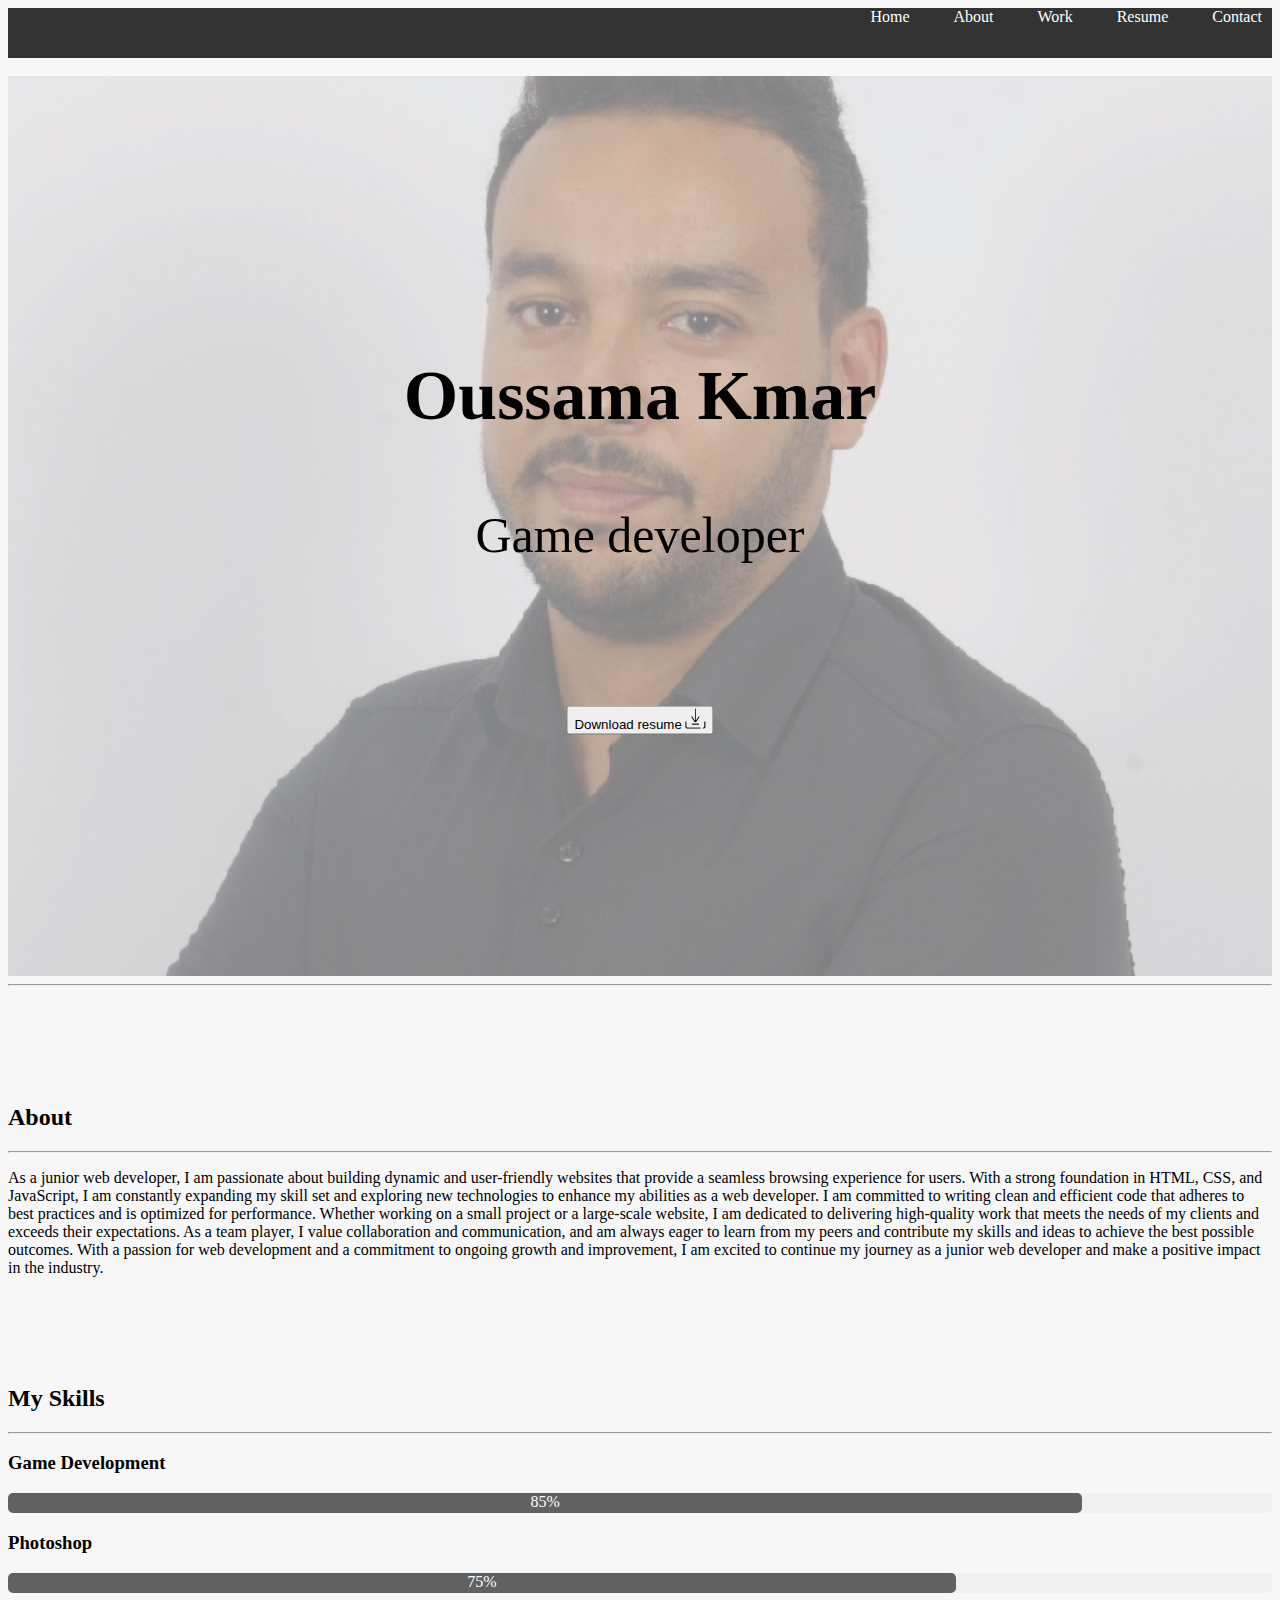
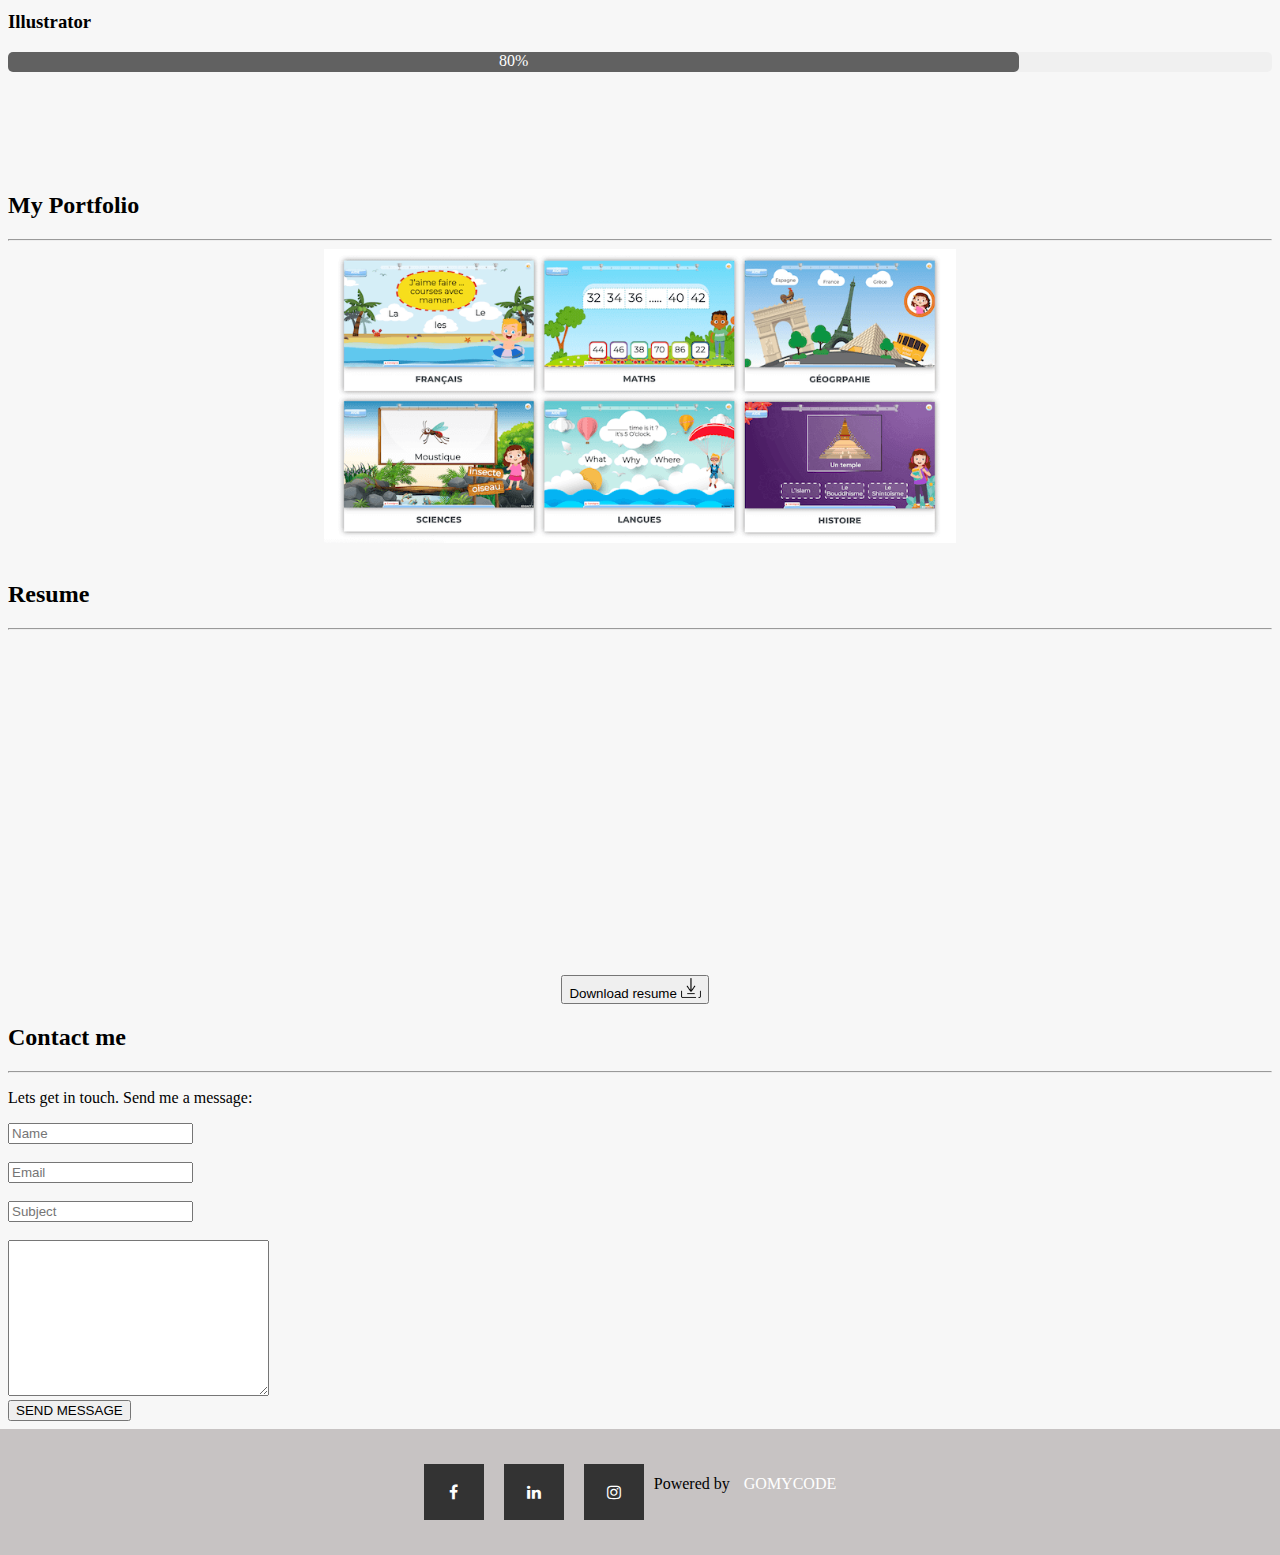
==== index.html @ 3da36f7b "replace files" ====
<!DOCTYPE html>
<html>

<head>
  <title> Portfolio </title>
  <link rel="icon" href="Oussama Kmar.jpg">
  <link rel="stylesheet" href="style.css">
  <link rel="stylesheet" href="https://cdnjs.cloudflare.com/ajax/libs/font-awesome/4.7.0/css/font-awesome.min.css">
</head>

<body>
  <header>
    <!--NavBar-->
    <nav class="right">
      <ul type="none">
        <li><a href="#home">Home</a></li>
        <li><a href="#about">About</a></li>
        <li><a href="#work">Work</a></li>
        <li><a href="#resume">Resume</a></li>
        <li><a href="#contact">Contact</a></li>
      </ul>
    </nav>
  </header>
  <main>
    <!--Home-->
    <div class="centered-text">
      <p style="text-align: center; font-size: 70px;"><b>Oussama Kmar</b>
      <p>
      <P style="text-align: center; font-size: 50px;">Game developer</P>
    </div>
    <a name="home"></a>
    <a href="oussama kmar.pdf" download>
      <button class="centered-button">Download resume
        <img src="pngwing.com.png" alt="" width="20">
      </button></a>
    <div class="background-image"></div>

    <!--About creation-->

    <article>
      <hr><br><br><br><br>
      <a name="about"></a>
      <h2>About</h2>
      <hr>
      <p>As a junior web developer, I am passionate about building dynamic and user-friendly websites that provide a
        seamless browsing experience for users.
        With a strong foundation in HTML, CSS, and JavaScript, I am constantly expanding my skill set and exploring new
        technologies to enhance my abilities as a web developer.
        I am committed to writing clean and efficient code that adheres to best practices and is optimized for
        performance. Whether working on a small project or a large-scale website,
        I am dedicated to delivering high-quality work that meets the needs of my clients and exceeds their
        expectations. As a team player, I value collaboration and communication,
        and am always eager to learn from my peers and contribute my skills and ideas to achieve the best possible
        outcomes.
        With a passion for web development and a commitment to ongoing growth and improvement,
        I am excited to continue my journey as a junior web developer and make a positive impact in the industry.</p>
    </article><br><br><br><br>
    <h2>My Skills</h2>
    <hr>
    <h3>Game Development</h3>
    <div class="percent-bar">
      <div class="percent-bar-fill" style="width: 85%">
        <P style="text-align: center; color:  white;">85%</P>
      </div>
    </div>
    <h3>Photoshop</h3>
    <div class="percent-bar">
      <div class="percent-bar-fill" style="width: 75%">
        <P style="text-align: center; color:  white;">75%</P>
      </div>
    </div>
    <h3>Illustrator</h3>
    <div class="percent-bar">
      <div class="percent-bar-fill" style="width: 80%">
        <P style="text-align: center; color:  white;">80%</P>
      </div>
    </div><br><br><br><br>

    <!--Work creation-->

    <a name="work"></a>
    <h2>My Portfolio</h2>
    <hr>
    <img src="jeux-éducatifs.png" alt="My Work" style="  display: block;
              margin-left: auto;
              margin-right: auto;
              width: 50%;">

    <section>
      <a name="resume"></a>
      <h2>Resume</h2>
      <hr>
      <a href="oussama kmar.pdf" download>
        <div style="text-align:center;">
          <iframe width="560" height="315" src="https://www.youtube.com/embed/gIHPRUTx0zU" title="YouTube video player"
            frameborder="0"
            allow="accelerometer; autoplay; clipboard-write; encrypted-media; gyroscope; picture-in-picture; web-share"
            allowfullscreen></iframe><br>
          <button>Download resume
            <img src="pngwing.com.png" alt="" width="20">
          </button>
      </a>

      </div>
    </section>
  </main>

  <!--Contact creation-->
  <h2>Contact me</h2>
  <hr>
  <p>Lets get in touch. Send me a message:</p>
  <form action="">
    <input type="text" placeholder="Name" required><br><br>
    <input type="email" placeholder="Email" required><br><br>
    <input type="text" placeholder="Subject" required><br><br>
    <textarea name="message" id="" cols="30" rows="10" palaceholder="Message" required></textarea><br>
    <button type="submit">SEND MESSAGE</button>
  </form><br>
  <footer class="social-media-icons">
    <a href="https://www.facebook.com/oussamakmar/" class="fa fa-facebook"></a>
    <a href="https://www.linkedin.com/in/oussama-kmar/" class="fa fa-linkedin"></a>
    <a href="https://www.instagram.com/kmar.oussama/" class="fa fa-instagram"></a>
    <p>Powered by <a
        href="https://gomycode.com/TN-FR/learn-now-pay-later?utm_term=&utm_campaign=SEA%7CSearch%7CTN%7CHM%7CWebdeveloper&utm_source=adwords&utm_medium=ppc&hsa_acc=5376939631&hsa_cam=17969079990&hsa_grp=140892437702&hsa_ad=635438092962&hsa_src=g&hsa_tgt=dsa-1892103243530&hsa_kw=&hsa_mt=&hsa_net=adwords&hsa_ver=3&gclid=Cj0KCQjwxMmhBhDJARIsANFGOSujM7bODClI1Rzpq1V6-sRbRJfhwN4b1hWeUu8JUn4jRcPlKrCR4HkaAvW7EALw_wcB">GOMYCODE</a>
    </p>
    <a name="contact"></a>
  </footer>
</body>

</html>
---- style.css ----
/* Home page CSS */
.right {
    text-align: right;
    vertical-align: top;
}

.background-image {
    background-image: url("Oussama\ Kmar.jpg");
    background-repeat: no-repeat;
    background-size: cover;
    background-attachment: fixed;
    height: 100vh;
    /* set height to viewport height */
    opacity: 0.5;
}

/* Center button resume */
.centered-button {
    position: absolute;
    top: 80%;
    left: 50%;
    transform: translate(-50%, -50%);
    z-index: 1;

}

.centered-text {
    position: absolute;
    top: 50%;
    left: 50%;
    transform: translate(-50%, -50%);
    z-index: 1;

}

body {
    background-color: #F7F7F7;
}

.percent-bar {
    width: 100%;
    height: 20px;
    background-color: #f0f0f0;
    border-radius: 5px;
    margin-bottom: 10px;
}

.percent-bar-fill {
    height: 100%;
    width: 1000%;
    background-color: #616161;
    border-radius: 5px;
}

header {
    background-color: #333;
    color: #fff;
    height: 50px;
}

nav {
    float: right;
}

ul {
    list-style: none;
    margin: 0;
    padding: 0;
    display: inline-block;
}

li {
    display: inline-block;
    margin-left: 20px;
}

a {
    color: #fff;
    text-decoration: none;
    padding: 10px;
}

.fa {
    text-align: center;
    text-decoration: none;
    margin: 5px 10px;
    padding: 20px;
    font-size: 30px;
    width: 20px;
}

.fa:hover {
    opacity: 0.7;
}

.fa-facebook {
    background: #333;
    color: white;
    text-align: center;

}

.fa-linkedin {
    background: #333;
    color: white;
}

.fa-instagram {
    background: #333;
    color: white;
}

.social-media-icons {
    display: flex;
    justify-content: center;
    background-color: #c7c3c3;
    margin: -10px;
    padding: 30px 16px;
}
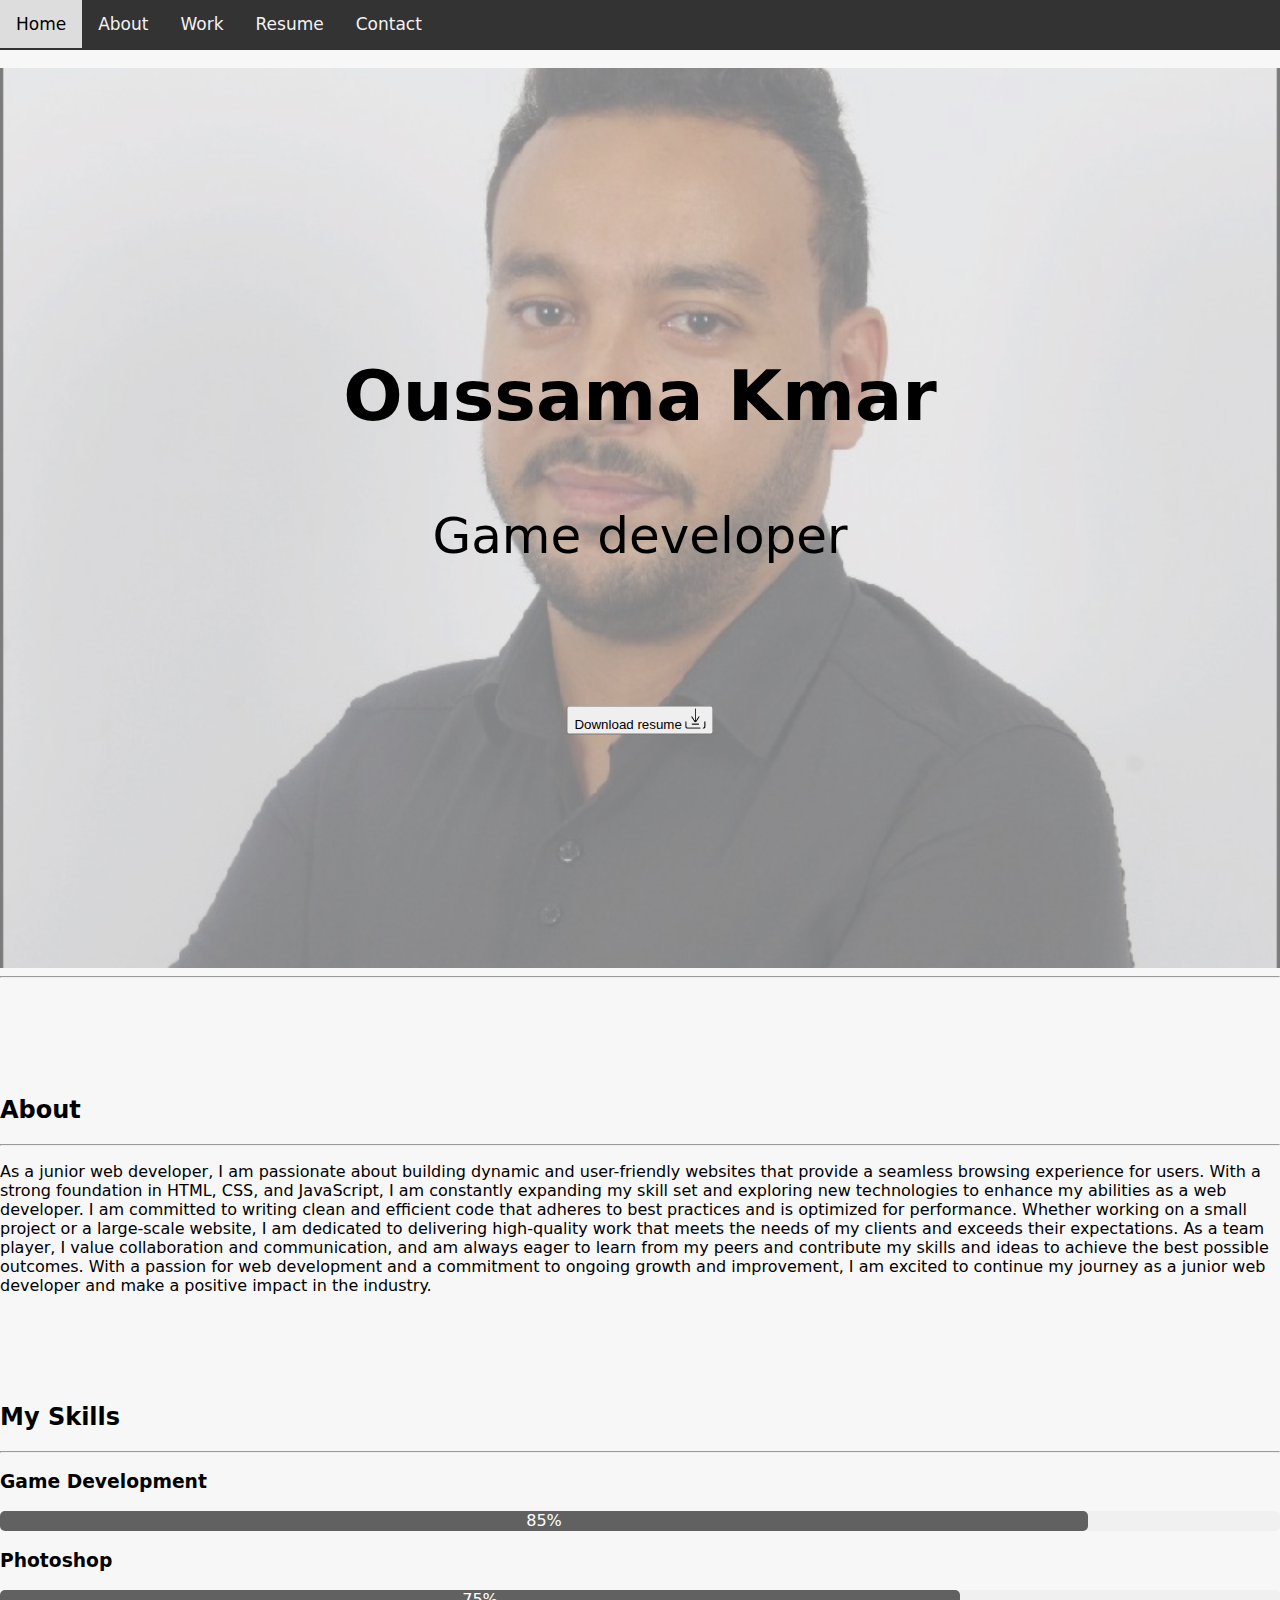
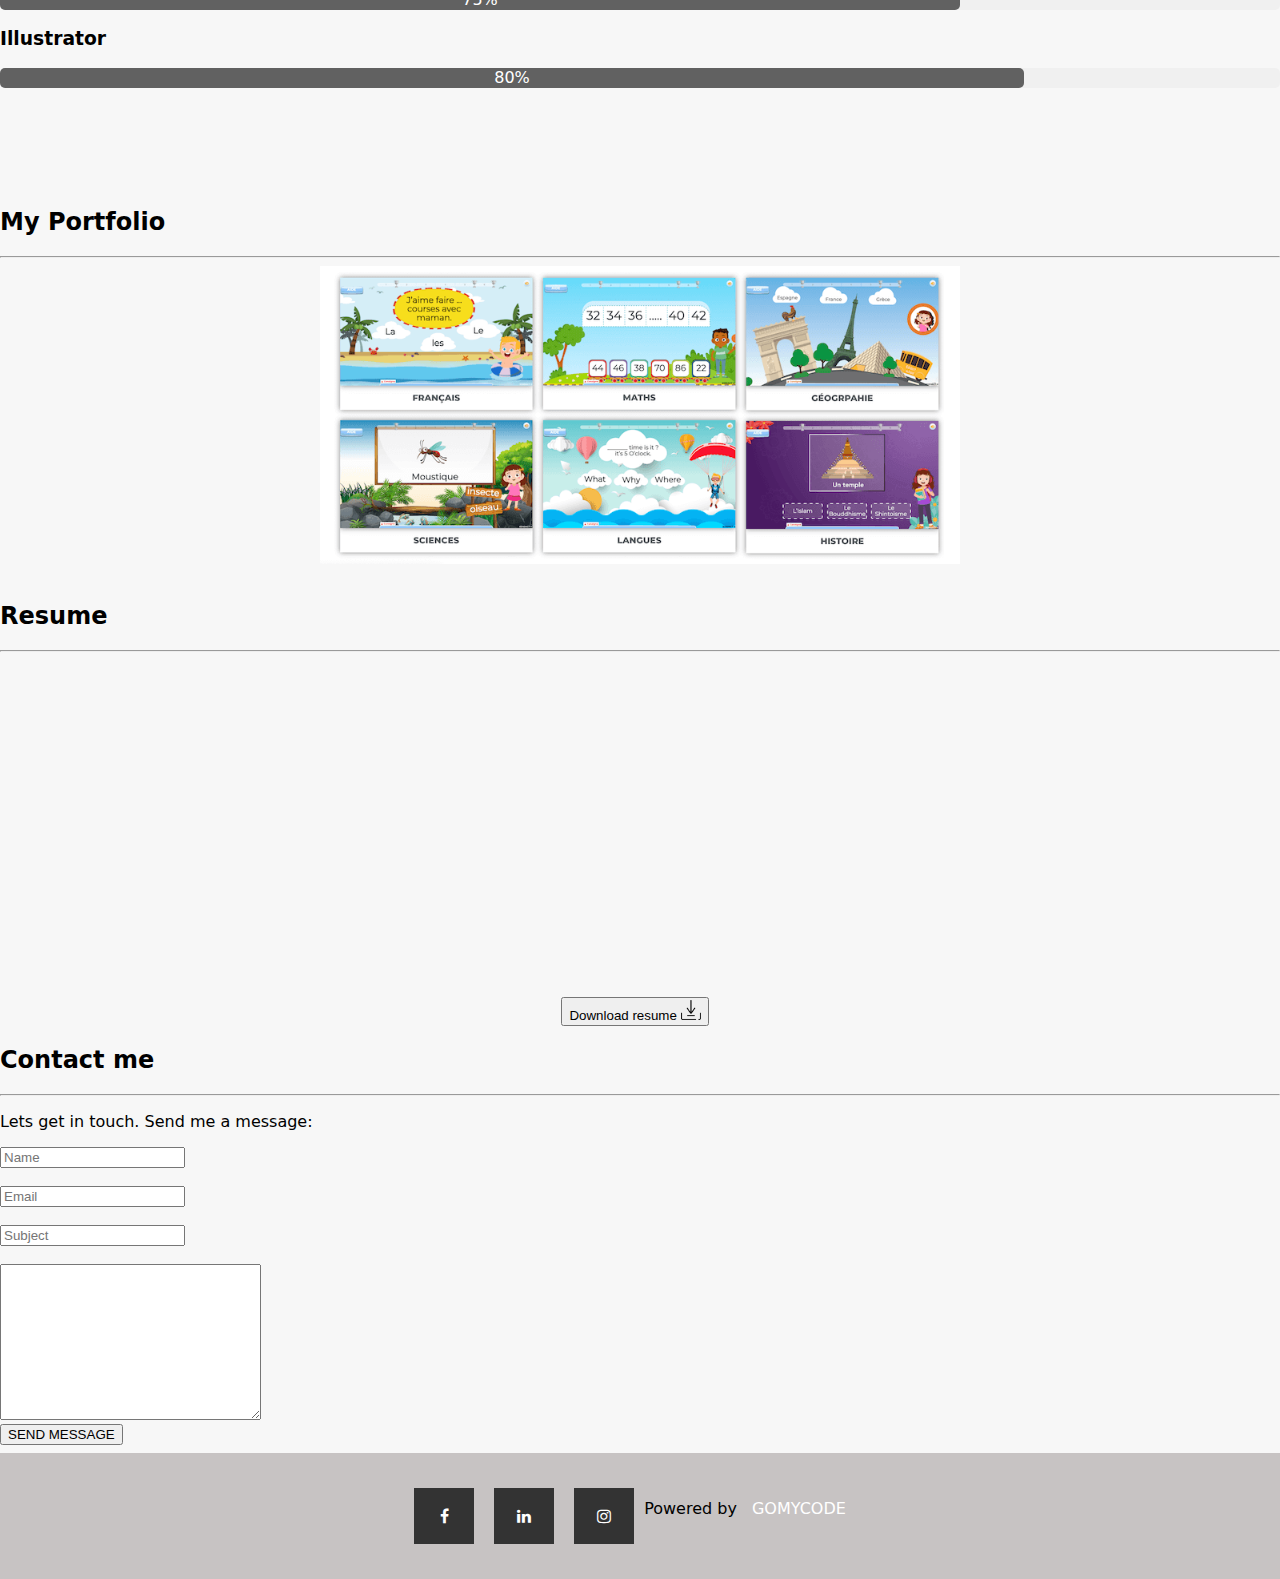
==== commit b2b7df1a: "Change navbar and make all texts with roboto" ====
--- a/index.html
+++ b/index.html
@@ -6,19 +6,22 @@
   <link rel="icon" href="Oussama Kmar.jpg">
   <link rel="stylesheet" href="style.css">
   <link rel="stylesheet" href="https://cdnjs.cloudflare.com/ajax/libs/font-awesome/4.7.0/css/font-awesome.min.css">
+  <link rel="preconnect" href="https://fonts.googleapis.com">
+<link rel="preconnect" href="https://fonts.gstatic.com" crossorigin>
+<link href="https://fonts.googleapis.com/css2?family=Roboto:wght@100&display=swap" rel="stylesheet">
 </head>
 
 <body>
   <header>
     <!--NavBar-->
-    <nav class="right">
-      <ul type="none">
-        <li><a href="#home">Home</a></li>
-        <li><a href="#about">About</a></li>
-        <li><a href="#work">Work</a></li>
-        <li><a href="#resume">Resume</a></li>
-        <li><a href="#contact">Contact</a></li>
-      </ul>
+    <nav class="navbar">
+      
+        <a href="#home">Home</a>
+        <a href="#about">About</a>
+        <a href="#work">Work</a>
+        <a href="#resume">Resume</a>
+        <a href="#contact">Contact</a>
+      
     </nav>
   </header>
   <main>
--- a/style.css
+++ b/style.css
@@ -1,9 +1,30 @@
 /* Home page CSS */
-.right {
-    text-align: right;
-    vertical-align: top;
-}
-
+.navbar {
+    position: fixed;
+    top: 0;
+    width: 100%;
+    z-index: 2;
+    overflow: hidden;
+    background-color: #333;
+    
+  }
+  .navbar a {
+    display: block;
+    color: #f2f2f2;
+    text-align: center;
+    padding: 14px 16px;
+    text-decoration: none;
+    font-size: 17px;
+    float: left;
+    font-family: system-ui, -apple-system, BlinkMacSystemFont, 'Segoe UI', Roboto, Oxygen, Ubuntu, Cantarell, 'Open Sans', 'Helvetica Neue', sans-serif;
+    
+  }
+  
+  .navbar a:hover {
+    background: #ddd;
+    color: black;
+    
+  }
 .background-image {
     background-image: url("Oussama\ Kmar.jpg");
     background-repeat: no-repeat;
@@ -12,7 +33,9 @@
     height: 100vh;
     /* set height to viewport height */
     opacity: 0.5;
+    z-index: -10;
 }
+
 
 /* Center button resume */
 .centered-button {
@@ -35,6 +58,7 @@
 
 body {
     background-color: #F7F7F7;
+    margin: 0;
 }
 
 .percent-bar {
@@ -56,22 +80,6 @@
     background-color: #333;
     color: #fff;
     height: 50px;
-}
-
-nav {
-    float: right;
-}
-
-ul {
-    list-style: none;
-    margin: 0;
-    padding: 0;
-    display: inline-block;
-}
-
-li {
-    display: inline-block;
-    margin-left: 20px;
 }
 
 a {
@@ -117,3 +125,6 @@
     margin: -10px;
     padding: 30px 16px;
 }
+p, h2, h3{
+    font-family: system-ui, -apple-system, BlinkMacSystemFont, 'Segoe UI', Roboto, Oxygen, Ubuntu, Cantarell, 'Open Sans', 'Helvetica Neue', sans-serif;
+}